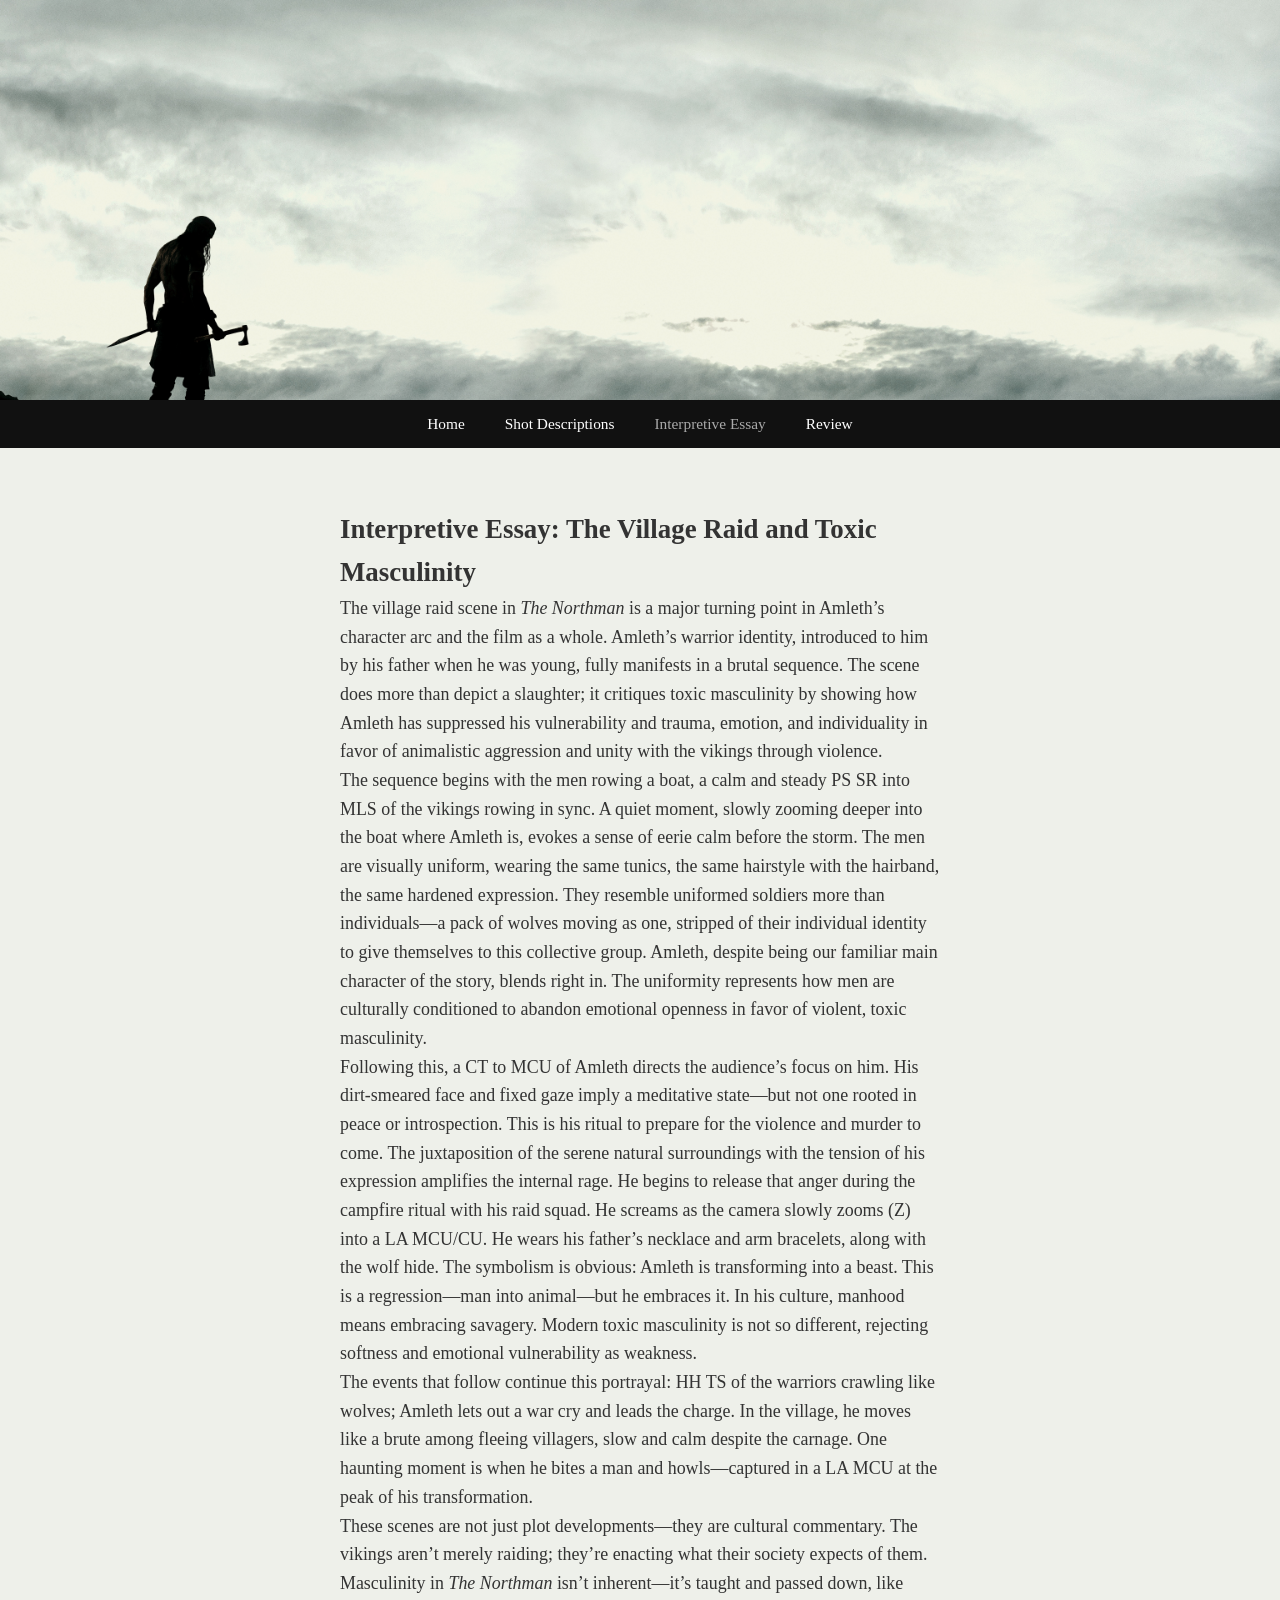
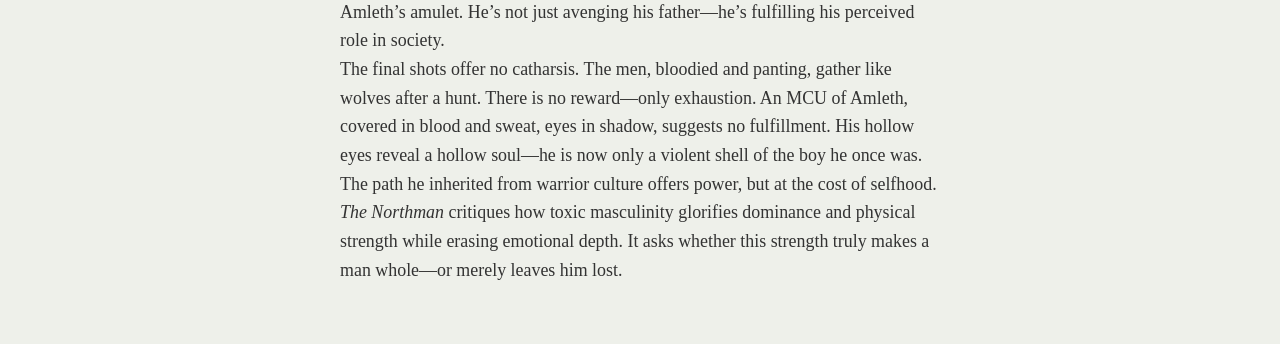
==== interpretive.html @ 6701946d "finished" ====
<!DOCTYPE html>
<html lang="en">

<head>
  <meta charset="UTF-8">
  <meta name="viewport" content="width=device-width, initial-scale=1">
  <title>The Northman - Interpretive Essay</title>
  <link rel="stylesheet" href="./styles.css">
</head>

<body>
  <header>
    <div class="banner"></div>
    <nav>
      <ul class="navbar">
        <li><a href="index.html" class="nav-link">Home</a></li>
        <li><a href="shots.html" class="nav-link">Shot Descriptions</a></li>
        <li><a href="interpretive.html" class="nav-link active">Interpretive Essay</a></li>
        <li><a href="review.html" class="nav-link">Review</a></li>
      </ul>
    </nav>
  </header>

  <main>
    <section class="content-container">
      <div class="summary" style="max-height: none; overflow: visible;">
        <h2>Interpretive Essay: The Village Raid and Toxic Masculinity</h2>
        <p>The village raid scene in <em>The Northman</em> is a major turning point in Amleth’s character arc and the film as a whole. Amleth’s warrior identity, introduced to him by his father when he was young, fully manifests in a brutal sequence. The scene does more than depict a slaughter; it critiques toxic masculinity by showing how Amleth has suppressed his vulnerability and trauma, emotion, and individuality in favor of animalistic aggression and unity with the vikings through violence.</p>

        <p>The sequence begins with the men rowing a boat, a calm and steady PS SR into MLS of the vikings rowing in sync. A quiet moment, slowly zooming deeper into the boat where Amleth is, evokes a sense of eerie calm before the storm. The men are visually uniform, wearing the same tunics, the same hairstyle with the hairband, the same hardened expression. They resemble uniformed soldiers more than individuals—a pack of wolves moving as one, stripped of their individual identity to give themselves to this collective group. Amleth, despite being our familiar main character of the story, blends right in. The uniformity represents how men are culturally conditioned to abandon emotional openness in favor of violent, toxic masculinity.</p>

        <p>Following this, a CT to MCU of Amleth directs the audience’s focus on him. His dirt-smeared face and fixed gaze imply a meditative state—but not one rooted in peace or introspection. This is his ritual to prepare for the violence and murder to come. The juxtaposition of the serene natural surroundings with the tension of his expression amplifies the internal rage. He begins to release that anger during the campfire ritual with his raid squad. He screams as the camera slowly zooms (Z) into a LA MCU/CU. He wears his father’s necklace and arm bracelets, along with the wolf hide. The symbolism is obvious: Amleth is transforming into a beast. This is a regression—man into animal—but he embraces it. In his culture, manhood means embracing savagery. Modern toxic masculinity is not so different, rejecting softness and emotional vulnerability as weakness.</p>

        <p>The events that follow continue this portrayal: HH TS of the warriors crawling like wolves; Amleth lets out a war cry and leads the charge. In the village, he moves like a brute among fleeing villagers, slow and calm despite the carnage. One haunting moment is when he bites a man and howls—captured in a LA MCU at the peak of his transformation.</p>

        <p>These scenes are not just plot developments—they are cultural commentary. The vikings aren’t merely raiding; they’re enacting what their society expects of them. Masculinity in <em>The Northman</em> isn’t inherent—it’s taught and passed down, like Amleth’s amulet. He’s not just avenging his father—he’s fulfilling his perceived role in society.</p>

        <p>The final shots offer no catharsis. The men, bloodied and panting, gather like wolves after a hunt. There is no reward—only exhaustion. An MCU of Amleth, covered in blood and sweat, eyes in shadow, suggests no fulfillment. His hollow eyes reveal a hollow soul—he is now only a violent shell of the boy he once was. The path he inherited from warrior culture offers power, but at the cost of selfhood. <em>The Northman</em> critiques how toxic masculinity glorifies dominance and physical strength while erasing emotional depth. It asks whether this strength truly makes a man whole—or merely leaves him lost.</p>
      </div>
    </section>
  </main>
</body>

</html>
---- styles.css ----
/* Reset */
* {
    margin: 0;
    padding: 0;
    box-sizing: border-box;
}

/* Banner */
.banner {
    width: 100%;
    height: 400px;
    background-image: url('banner.jpg');
    background-size: cover;
    background-position: center 120%;
    background-attachment: fixed;
}

/* Navigation Bar */
nav {
    background-color: #111;
}

.navbar {
    list-style: none;
    display: flex;
    justify-content: center;
    align-items: center;
    padding: 15px 0;
}

.navbar li {
    margin: 0 20px;
}

.nav-link {
    color: white;
    text-decoration: none;
    font-size: 1.2vw;
    transition: color 0.3s;
}

.nav-link:hover,
.nav-link.active {
    color: #aaa;
}

/* Main section */
main {
    background-color: #eef0ea;
    min-height: 100vh;
    display: flex;
    flex-direction: column;
    justify-content: center;
}

/* Content layout */
.content-container {
    display: flex;
    flex-wrap: wrap;
    justify-content: center;
    align-items: center;
    gap: 60px;
    padding: 60px 30px;
}

/* Summary text */
.summary {
    flex: 1 1 400px;
    max-width: 600px;
    font-size: clamp(14px, 1.4vw, 18px);
    line-height: 1.6;
    color: #333;
    max-height: 480px;
    overflow: hidden;
    text-overflow: ellipsis;
}



/* Movie Card */
.movie-card {
    flex: 1 1 350px;
    max-width: 450px;
    background-color: #f5f5f5;
    border-radius: 12px;
    overflow: hidden;
    box-shadow: 0 4px 10px rgba(0, 0, 0, 0.2);
    display: flex;
    flex-direction: column;
    align-items: center;
    padding: 25px 20px;
}

/* Poster */
.poster {
    width: 100%;
    height: auto;
    max-height: 500px;
    margin-top: 20px;
    object-fit: contain;
}

/* Movie info */
.movie-info {
    text-align: center;
    margin-bottom: 20px;
}

.movie-info h2 {
    font-size: clamp(22px, 2.5vw, 32px);
    margin-bottom: 20px;
}

.movie-info p {
    font-size: clamp(14px, 1.5vw, 18px);
    color: #444;
    margin: 8px 0;
    line-height: 1.4;
}

/* Shots Grid Page */
.shots-grid {
    display: grid;
    grid-template-columns: repeat(auto-fit, minmax(320px, 1fr));
    gap: 20px;
    padding: 40px 20px;
    background-color: #eef0ea;
    justify-items: center;
}

.shot {
    background-color: #fff;
    border: 1px solid #ccc;
    padding: 20px;
    box-shadow: 0 4px 8px rgba(0, 0, 0, 0.1);
    display: flex;
    flex-direction: column;
    align-items: center;
    text-align: left;
    max-width: 360px;
    width: 100%;
}

.shot img {
    width: 100%;
    max-width: 360px;
    border-radius: 0;
    object-fit: cover;
    height: auto;
    margin-bottom: 10px;
}

.shot p {
    font-size: clamp(14px, 1.5vw, 18px);
    color: #333;
    line-height: 1.6;
    width: 100%;
    margin-top: 8px;
}

.shot-label {
    font-weight: bold;
    font-size: 1rem;
    color: #555;
    margin-bottom: 8px;
    align-self: flex-start;
}

.title-overlay {
    position: absolute;
    top: 50%;
    left: 50%;
    transform: translate(-50%, -50%);
    color: white;
    font-size: clamp(16px, 2.2vw, 24px);
    font-weight: normal;
    text-align: center;
    text-shadow: 1px 1px 4px rgba(0, 0, 0, 0.5);
    z-index: 1;
    background: none;
    padding: 0;
}

.banner {
    position: relative;
}


/* Shots page title section */
.shots-header {
    display: flex;
    justify-content: center;
    align-items: center;
    min-height: 30vh;
    background-color: #eef0ea;
}

/* Shots page title */
.shots-title {
    font-size: clamp(48px, 8vw, 100px);
    text-align: center;
    color: #222;
}
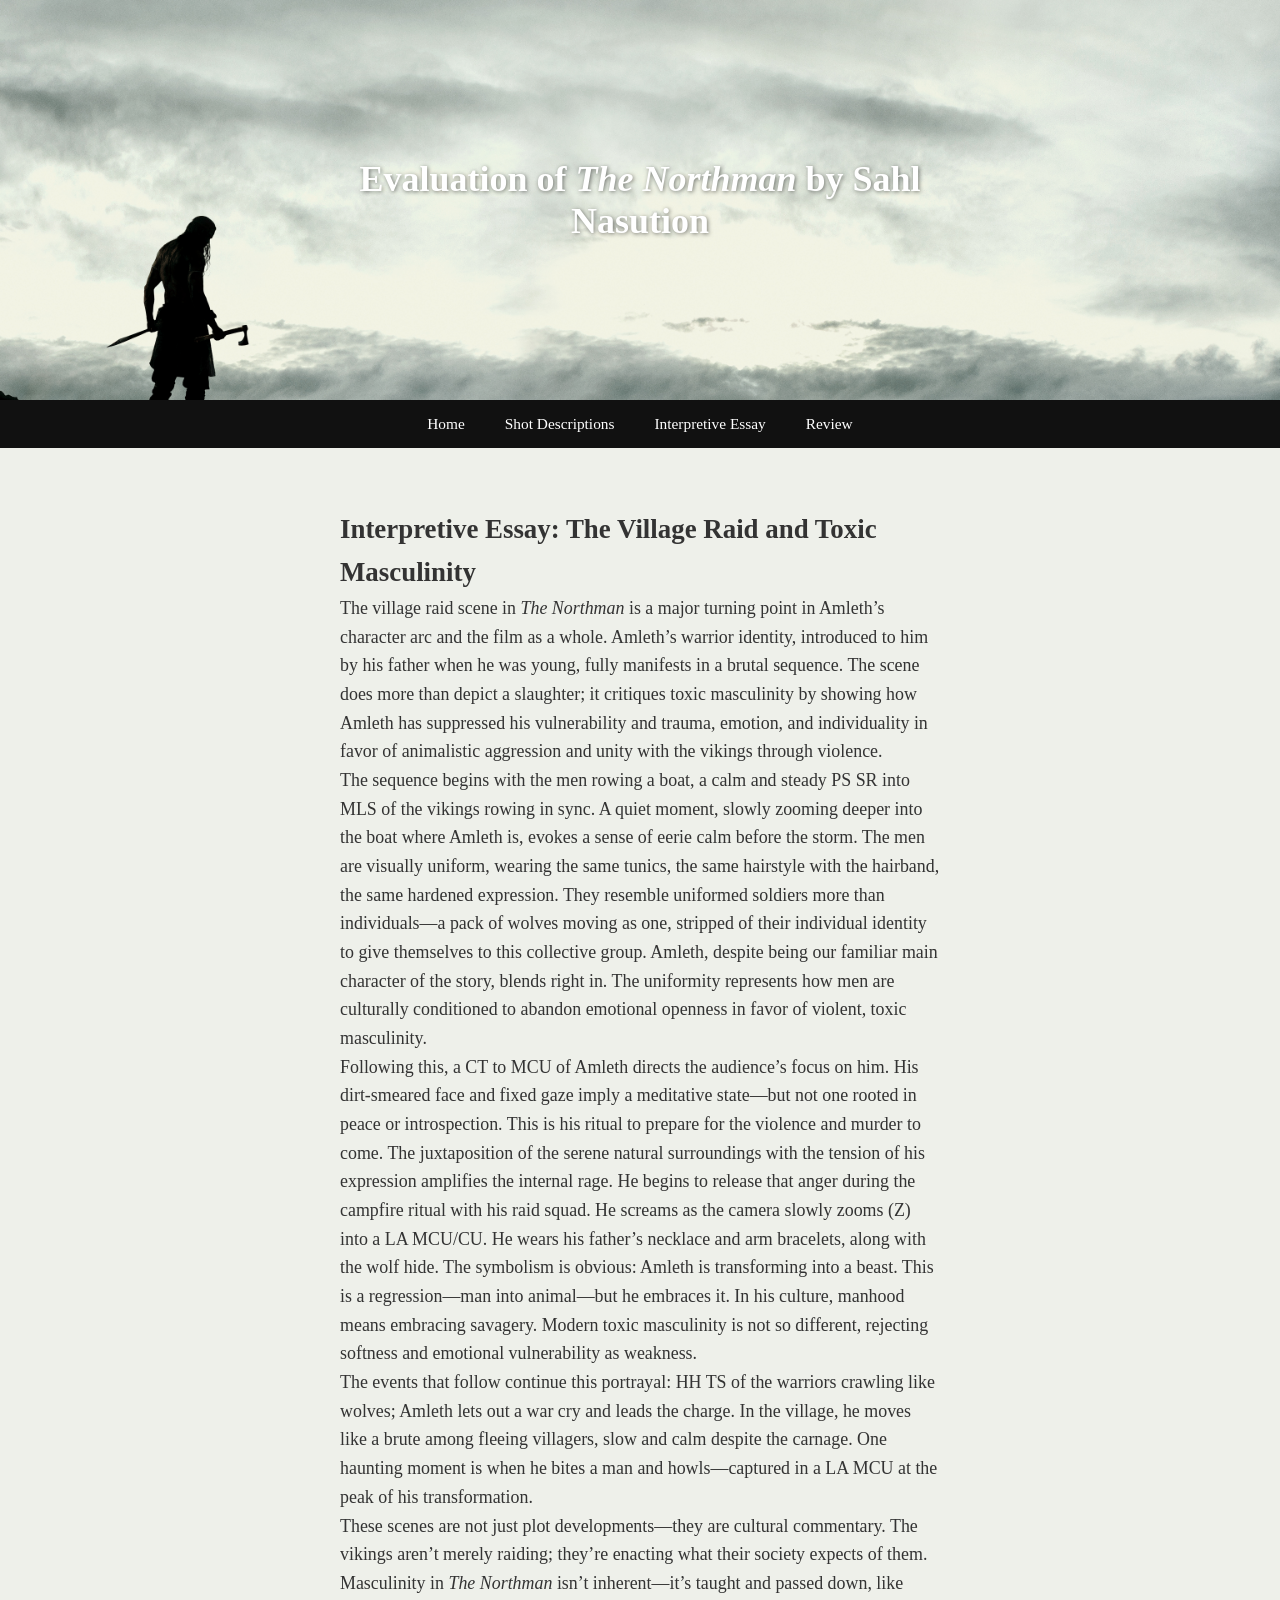
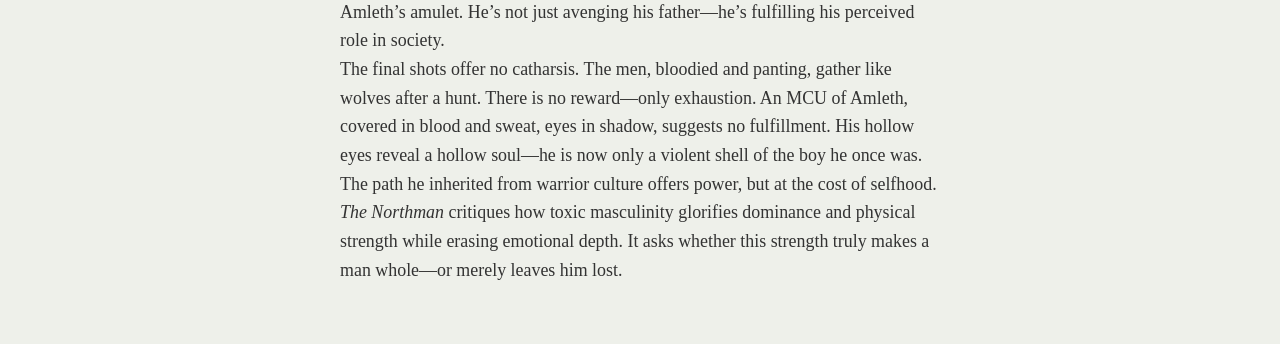
==== commit 7dbf0162: "finished really" ====
--- a/interpretive.html
+++ b/interpretive.html
@@ -10,12 +10,16 @@
 
 <body>
   <header>
-    <div class="banner"></div>
+    <div class="banner">
+      <div class="title-overlay">
+        <h2>Evaluation of <em>The Northman</em> by Sahl Nasution</h2>
+      </div>
+    </div>
     <nav>
       <ul class="navbar">
         <li><a href="index.html" class="nav-link">Home</a></li>
         <li><a href="shots.html" class="nav-link">Shot Descriptions</a></li>
-        <li><a href="interpretive.html" class="nav-link active">Interpretive Essay</a></li>
+        <li><a href="interpretive.html" class="nav-link">Interpretive Essay</a></li>
         <li><a href="review.html" class="nav-link">Review</a></li>
       </ul>
     </nav>
